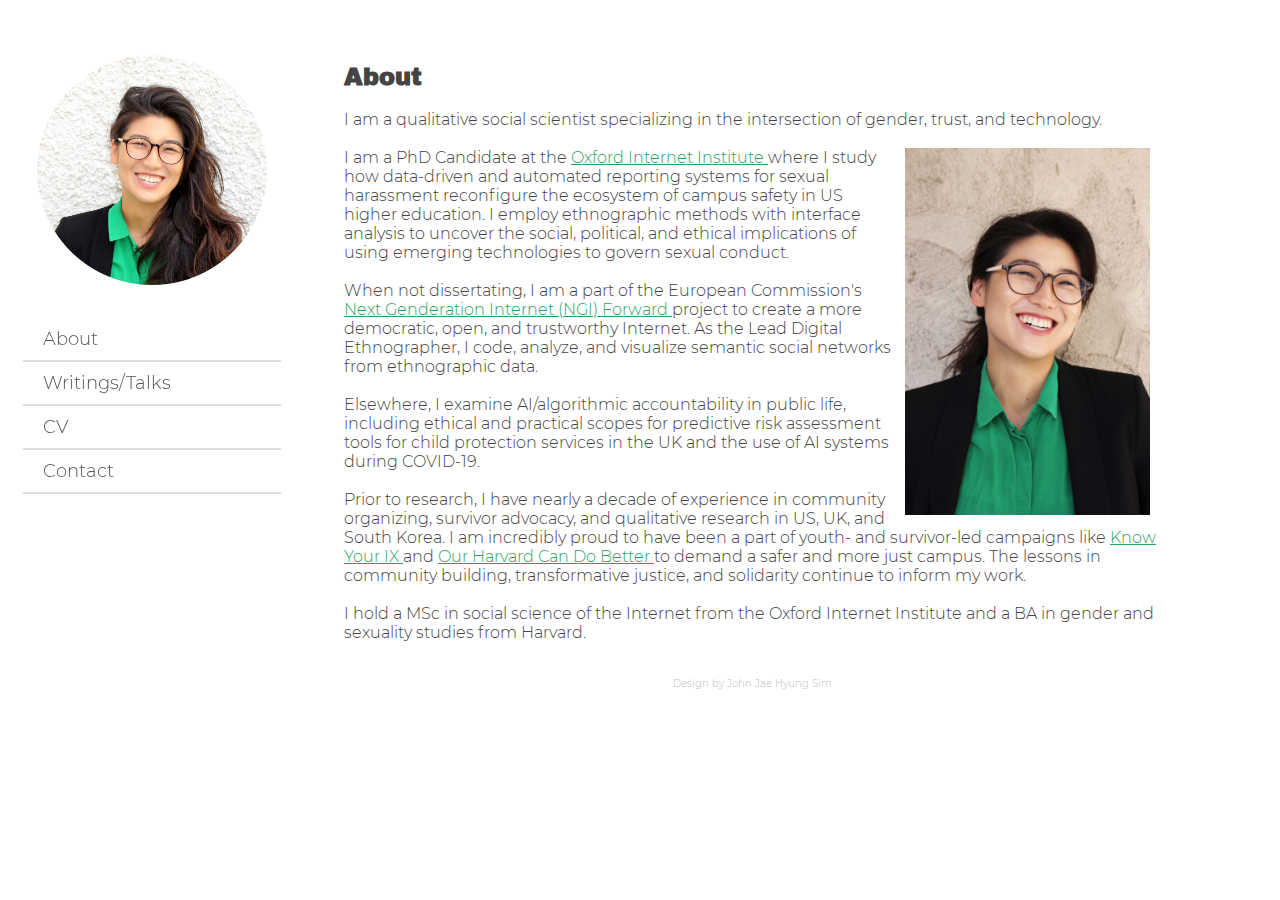
==== bio/bio.html @ 4dfbed76 "update_bio.html" ====
<!DOCTYPE html>
<html>

<head>  
	<meta name="viewport" content="width=device-width, initial-scale=1">
	<link rel="stylesheet" href="../tc-style.css">
	<link rel="stylesheet" href="../fonts/font-awesome-4.7.0/css/font-awesome.min.css">

	<!-- Viewport Setting -->
	<meta name="viewport" content="width=device-width, initial-scale=1.0">


	<!-- External Link Thumbnail Info -->
	<meta property="og:image"       content="../photos/Portrait_NH_Light_FilterY1_landscape.jpg" />
	<meta property="og:type"        content="website" />
	<meta property="og:url"         content="https://www.katejsim.com" />
	<meta property="og:title"       content="Kate J. Sim - research in gender, technology, and trust" />
	<meta property="og:description" content="Professional website of Kate J. Sim." />


	<title> Kate Sim - Bio </title>
</head>

	<script>
		function extendNav() {
			var x = document.getElementById("menu");
			if (x.className === "navlinks") {
				x.className += " responsive";
			}
			else {
				x.className = "navlinks";
			}
		}

	</script>



<body>


<div class="container">

	<div class="row">
		<div class="column sidebar sticky">
			<div class="row nav" id="profile">
				<a href="../index.html">
					<img src="../photos/profile.png" class="navprofile">
				</a>
			</div>

			<div class="row nav" id="navigation">
				<ul class="navlinks" id="menu">
					<li class="icon"> <a href="javascript:void(0);" onclick="extendNav()">
							<i class="fa fa-bars"></i></a></li>
					<li> <a href="./bio.html">About</a></li>
					<li> <a href="../writing/writing_talks.html">Writings/Talks</a></li>
					<li> <a href="../cv/currvit.html">CV</a></li>
					<li> <a href="../contact/contact.html">Contact</a></li>
				</ul>
			</div>
		</div>

		<div class="column contentframe">
			<div class="row tbody" id="text-body">
				<h2> About </h2>
				      <p> 
					I am a qualitative social scientist specializing in the 
					intersection of gender, trust, and technology. <br><br>

					<img  src="../photos/Portrait_NH_Light_FilterY1.jpg" 
					      id="light-portrait"
					      align="right"
					      class="midtextimg">
					
					I am a PhD Candidate at the <a href="https://www.oii.ox.ac.uk/" target="_blank"> Oxford Internet Institute </a>
					where I study how data-driven and automated reporting 
					systems for sexual harassment reconfigure the ecosystem
					of campus safety in US higher education. I employ 
					ethnographic methods with interface analysis to uncover
					the social, political, and ethical implications of
					using emerging technologies to govern sexual conduct. <br><br>
					
					When not dissertating, I am a part of the European Commission's 
					<a href="https://research.ngi.eu/about/" target="_blank"> Next Genderation Internet (NGI) Forward </a> 
					project to create a more democratic, open, and trustworthy Internet. 
					As the Lead Digital Ethnographer, I code, analyze, and visualize semantic
					social networks from ethnographic data. <br><br>
					
					Elsewhere, I examine AI/algorithmic accountability in public life,
					including ethical and practical scopes for predictive risk 
					assessment tools for child protection services in the UK
					and the use of AI systems during COVID-19. <br><br>
				     
					Prior to research, I have nearly a decade of experience
					in community organizing, survivor advocacy, and qualitative 
					research in US, UK, and South Korea. I am incredibly proud 
					to have been a part of youth- and survivor-led campaigns like 
					<a href="https://www.knowyourix.org" target="_blank">
					  Know Your IX </a> and 
					<a href="https://www.huffingtonpost.co.uk/2014/04/03/harvard-sexual-assault-complaint_n_5080708.html" target="_blank">
					  Our Harvard Can Do Better </a> to demand a safer 
					and more just campus. The lessons in community building, 
					transformative justice, and solidarity continue
					to inform my work.<br><br>
					
					I hold a MSc in social science of the Internet 
					from the Oxford Internet Institute and a BA in 
					gender and sexuality studies from Harvard. <br><br>
				      </p>			
			</div>
			<div class="row footer">
				Design by John Jae Hyung Sim
			</div>
		</div>


	</div>

</div>






</body>
</html>
---- tc-style.css ----
/* Style sheet for Kate's professional website */

/* Color Palette:
		#a0acb2
		#f7f6f7
		#d1d7ad
		#2ca361
		#3a4218		*/

/* Fonts */
@font-face {
	font-family: "archivo_black";
	src: url('./fonts/Archivo_Black/ArchivoBlack-Regular.ttf') format('truetype');
}

@font-face {
	font-family: "montserrat";
	src: url('./fonts/Montserrat/Montserrat-Light.ttf') format('truetype');
}

@font-face {
	font-family: "raleway";
	src: url('./fonts/Raleway/static/Raleway-Light.ttf') format('truetype');
}

/* Format containers */

.container {
	width: auto;
	max-width: 1200px;
	height: auto;
	margin: 0px;
	padding: 0px;
	border: 0px;
}

.row {
	width: 100%;
	padding: 0px;
	margin: 0px;
	border: 0px;
}

.row:after {
	content: "";
	display: table;
	clear: both;
}

.column {
	float: left;
	padding: 0px;
	margin: 0px;
	border: 0px;
}


.sidebar {
	width: 24%;
	max-width: 288px;
	min-height: 460px;/*
	border-style: solid;
	border-color: #ddd;
	border-width: 2px;*/
	position: fixed;
	font-family: montserrat;
}

.contentframe {
	width: 68%;
	min-height: 460px;
	position: relative;
	left: 25%;
	padding: 3%;	/*
	border-style: solid;
	border-color: red;
	border-width: 2px;*/
}

.footer {
	height: 30px;
	text-align: center;
	font-family: montserrat;
	font-size: 10px;
	color: #bbb;
}




/* Sidebar Contents */
.nav {
	align-content: center;
}

.nav .icon {
	display: none;
}

.navprofile {
	width: 80%;
	margin: 10%;
	margin-top: 47px;
}

ul.navlinks {
	list-style-type: none;
	margin: 0;
	padding: 0;
}

ul.navlinks li a {
	display: block;
	text-decoration: none;
	padding: 10px;
	padding-left: 20px;
	color: #555;
	font-size: 18px;
	border-style: solid;
	border-width: 0px 0px 2px 0px;
	border-color: #ddd;
	margin-left: 15px;
	margin-right: 15px;
}

ul.navlinks li a:hover {
	color: #2ca361;
}


/* Body Content */
.tbody h1 {
	font-family: archivo_black;
	color: #444;
	font-size: 2.5em;
}

.tbody h2 {
	font-family: archivo_black;
	color: #444;
}

.tbody h3 {
	font-family: archivo_black;
	color: #444;
}

.tbody p {
	font-family: "montserrat";
	color: #444;
}

.tbody p a {
	color: #2ca361;
}

img.midtextimg {
	width: 30%;
	margin: 10px;
	margin-top: 0px;
}

.tbody ul {
	list-style-type: none;
	font-family: "montserrat";
	color: #444;
}

.tbody ul li {
	padding-left: 1.5em;
	text-indent: -1.5em;
}






/* Mobile Response */
@media screen and (max-width: 780px) {
	.sidebar {
		width: 95%;
		max-width: 780px;
		min-height: 400px;
		z-index: 2;
	}

	.navprofile {
		width: 200px;
		align: center;
		margin: 25px auto 25px auto;
		display: block;
	}


	ul.navlinks li a {
		text-align: center;
		font-size: 15px;
	}

	ul.navlinks li {
		display: none;
	}
	ul.navlinks li.icon {
		display: block;
	}
	
	ul.navlinks.responsive {
		position: relative;
	}
	ul.navlinks.responsive li.icon {
		position: relative;
	}
	ul.navlinks.responsive li {
		float: none;
		display: block;
		text-align: center;
	}
	ul.navlinks.responsive li a {
		background-color: #fff;
	}


	.contentframe {
		width: 93%;
		position: fixed;
		left: 0;
		top: 300px;
		z-index: 1;
		overflow: scroll;
		display: block;
		max-height: 60%;
	}

	.column:after {
		content: "";
		display: table;
		clear: both;
	}

	.footer {
		position: fixed;
		bottom: 0px;
		background-color: #fff;
		z-index: 2;
	}

	.tbody {
		padding-bottom: 15px;
	}

	.tbody h2:first-child {
		margin-top: 0px;
	}
}
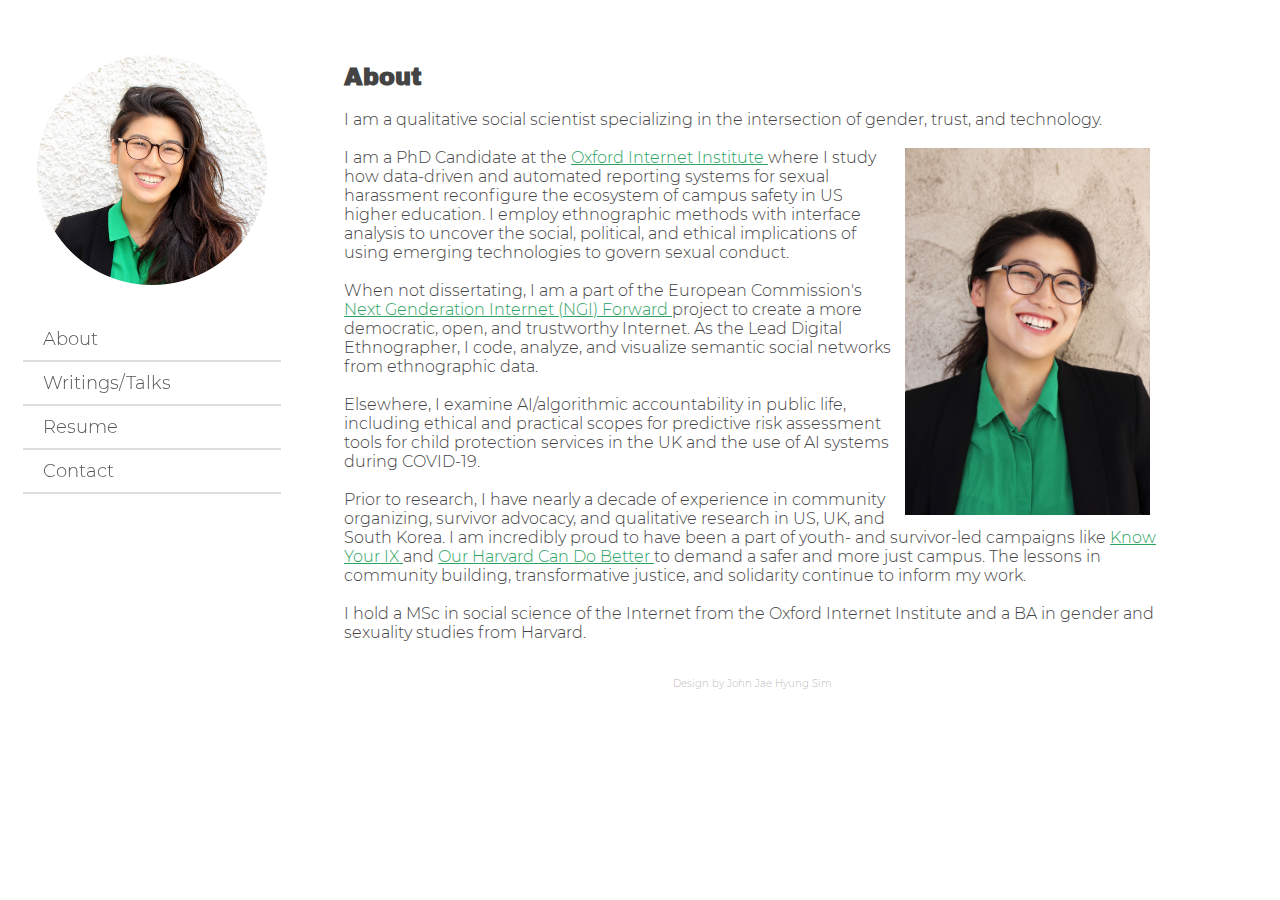
==== commit 76a3ca48: "Update bio.html" ====
--- a/bio/bio.html
+++ b/bio/bio.html
@@ -55,7 +55,7 @@
 							<i class="fa fa-bars"></i></a></li>
 					<li> <a href="./bio.html">About</a></li>
 					<li> <a href="../writing/writing_talks.html">Writings/Talks</a></li>
-					<li> <a href="../cv/currvit.html">CV</a></li>
+					<li> <a href="../cv/currvit.html">Resume</a></li>
 					<li> <a href="../contact/contact.html">Contact</a></li>
 				</ul>
 			</div>
--- a/tc-style.css
+++ b/tc-style.css
@@ -182,7 +182,7 @@
 	.sidebar {
 		width: 95%;
 		max-width: 780px;
-		min-height: 400px;
+		min-height: 300px;
 		z-index: 2;
 	}
 
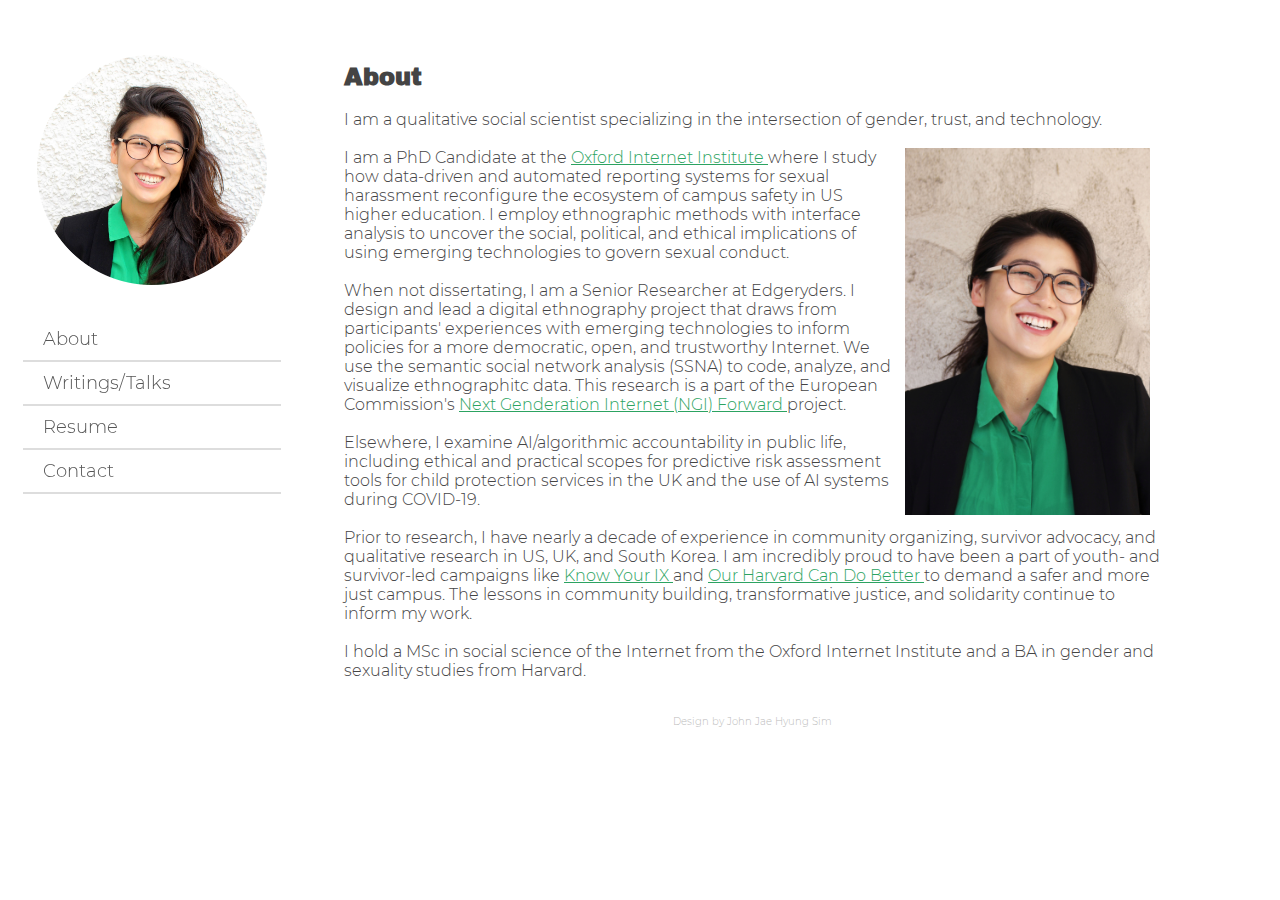
==== commit 17a7d71c: "Update bio.html" ====
--- a/bio/bio.html
+++ b/bio/bio.html
@@ -18,7 +18,7 @@
 	<meta property="og:description" content="Professional website of Kate J. Sim." />
 
 
-	<title> Kate Sim - Bio </title>
+	<title> Kate J. Sim </title>
 </head>
 
 	<script>
@@ -81,11 +81,15 @@
 					the social, political, and ethical implications of
 					using emerging technologies to govern sexual conduct. <br><br>
 					
-					When not dissertating, I am a part of the European Commission's 
+					When not dissertating, I am a Senior Researcher at Edgeryders. 
+					I design and lead a digital ethnography project that draws from 
+					participants' experiences with emerging technologies to inform 
+					policies for a more democratic, open, and trustworthy Internet.
+					We use the semantic social network analysis (SSNA) to code, analyze, 
+					and visualize ethnographitc data. This research is a part of the 
+				        European Commission's 
 					<a href="https://research.ngi.eu/about/" target="_blank"> Next Genderation Internet (NGI) Forward </a> 
-					project to create a more democratic, open, and trustworthy Internet. 
-					As the Lead Digital Ethnographer, I code, analyze, and visualize semantic
-					social networks from ethnographic data. <br><br>
+					project. <br><br>
 					
 					Elsewhere, I examine AI/algorithmic accountability in public life,
 					including ethical and practical scopes for predictive risk 
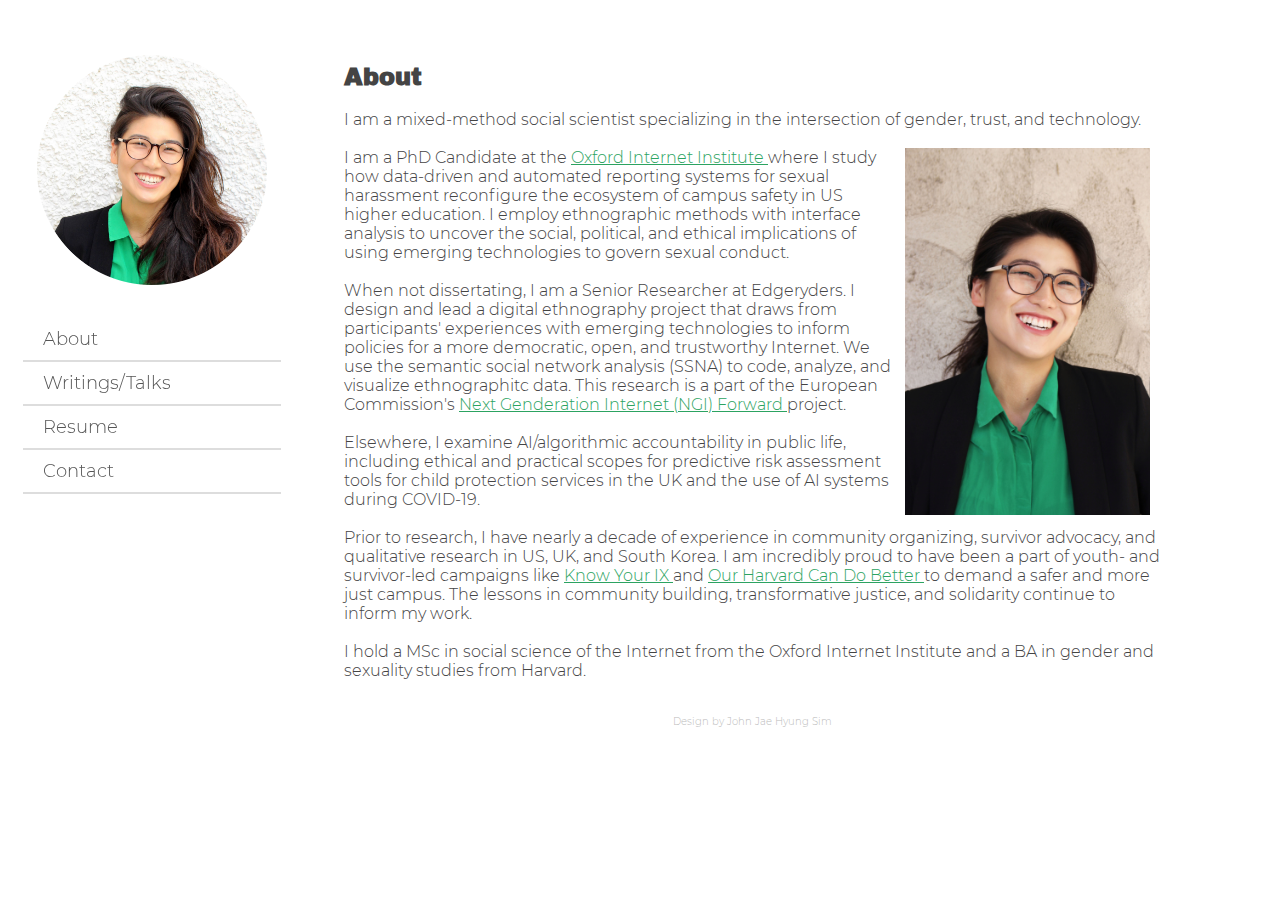
==== commit 0a33cee0: "Update bio.html" ====
--- a/bio/bio.html
+++ b/bio/bio.html
@@ -65,7 +65,7 @@
 			<div class="row tbody" id="text-body">
 				<h2> About </h2>
 				      <p> 
-					I am a qualitative social scientist specializing in the 
+					I am a mixed-method social scientist specializing in the 
 					intersection of gender, trust, and technology. <br><br>
 
 					<img  src="../photos/Portrait_NH_Light_FilterY1.jpg" 
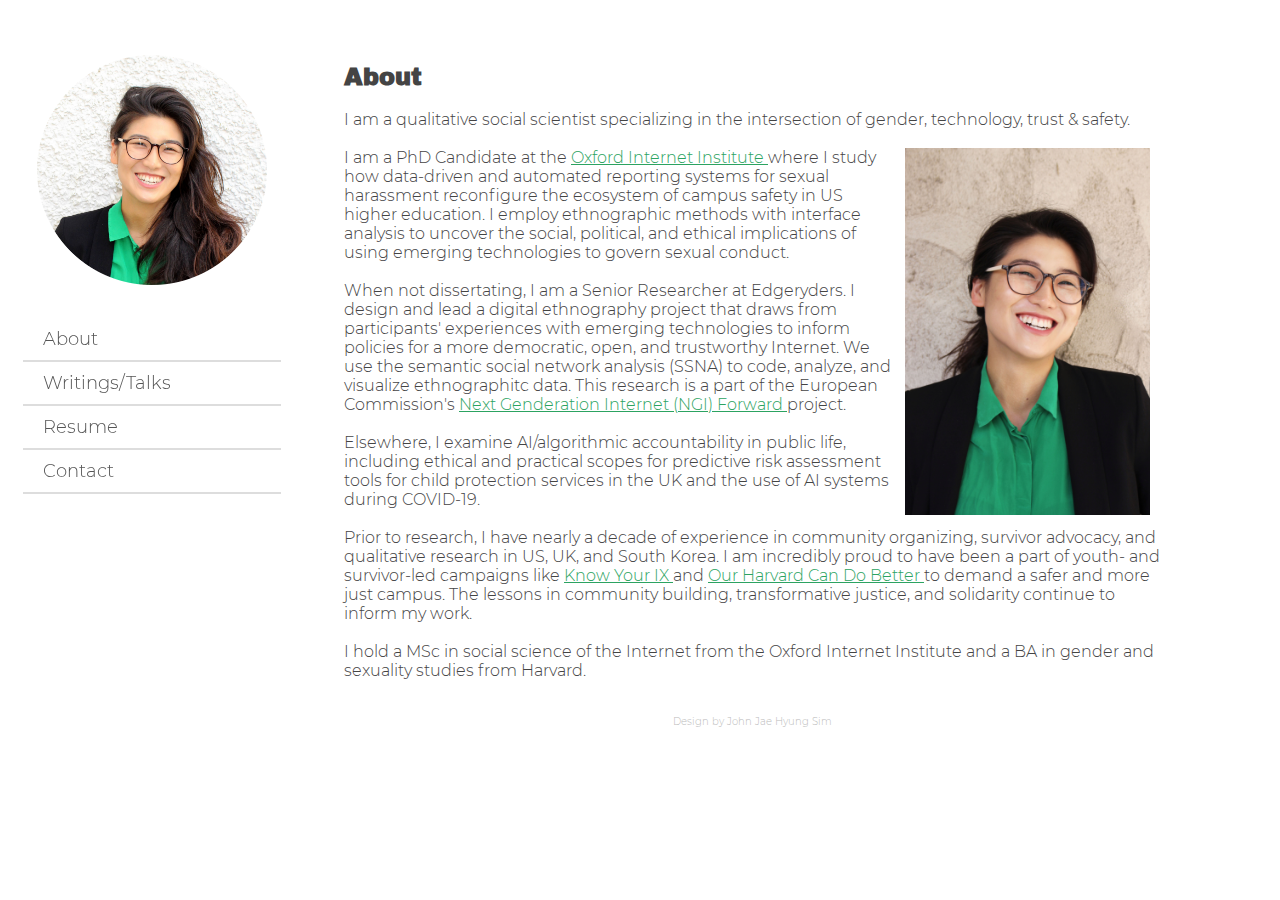
==== commit e1a4cf40: "Update bio.html" ====
--- a/bio/bio.html
+++ b/bio/bio.html
@@ -14,7 +14,7 @@
 	<meta property="og:image"       content="../photos/Portrait_NH_Light_FilterY1_landscape.jpg" />
 	<meta property="og:type"        content="website" />
 	<meta property="og:url"         content="https://www.katejsim.com" />
-	<meta property="og:title"       content="Kate J. Sim - research in gender, technology, and trust" />
+	<meta property="og:title"       content="Kate J. Sim - research in gender, technology, trust & safety" />
 	<meta property="og:description" content="Professional website of Kate J. Sim." />
 
 
@@ -65,8 +65,8 @@
 			<div class="row tbody" id="text-body">
 				<h2> About </h2>
 				      <p> 
-					I am a mixed-method social scientist specializing in the 
-					intersection of gender, trust, and technology. <br><br>
+					I am a qualitative social scientist specializing in the 
+					intersection of gender, technology, trust & safety. <br><br>
 
 					<img  src="../photos/Portrait_NH_Light_FilterY1.jpg" 
 					      id="light-portrait"
--- a/tc-style.css
+++ b/tc-style.css
@@ -151,7 +151,7 @@
 	color: #444;
 }
 
-.tbody p a {
+.tbody a {
 	color: #2ca361;
 }
 
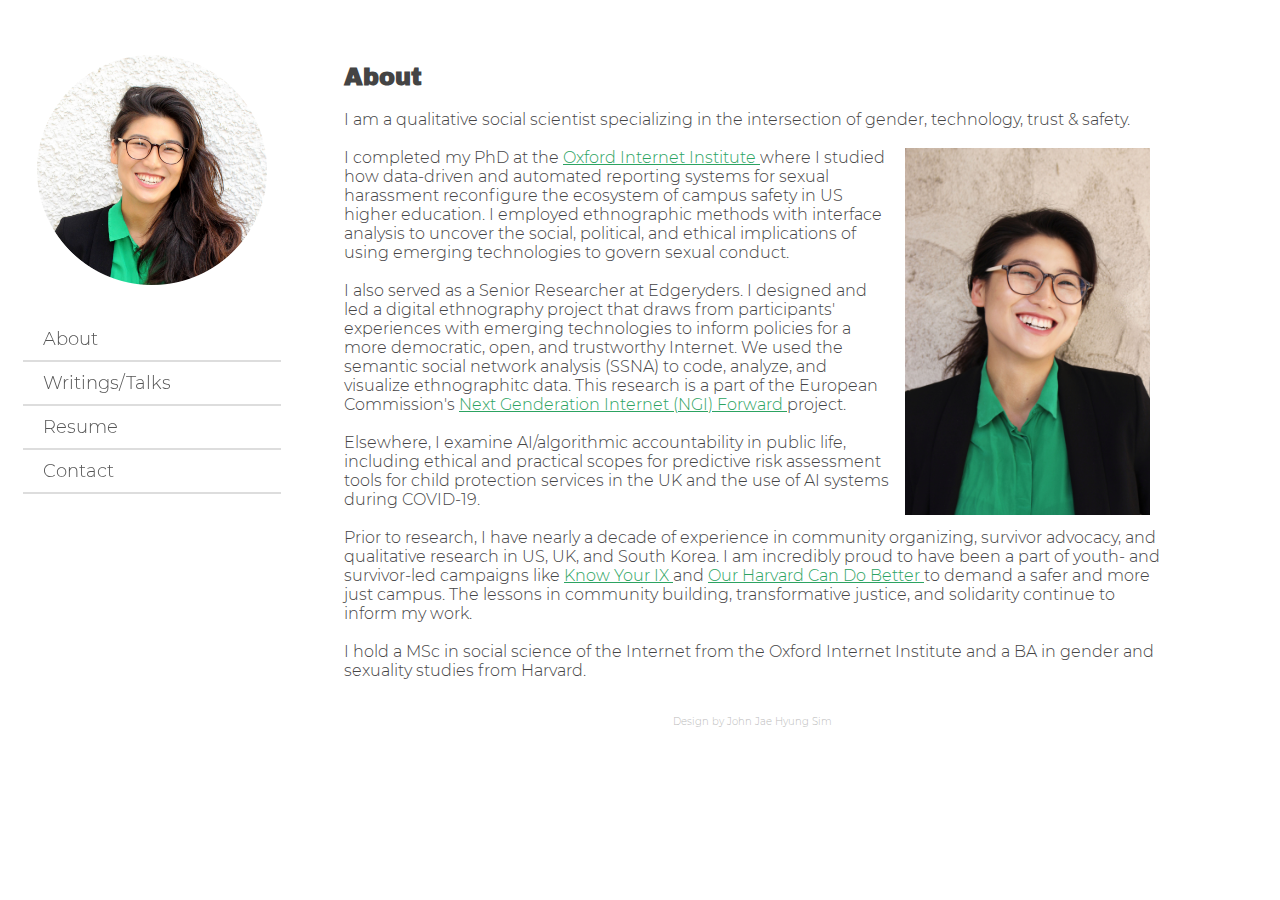
==== commit 9f325ea8: "Update bio.html" ====
--- a/bio/bio.html
+++ b/bio/bio.html
@@ -73,19 +73,19 @@
 					      align="right"
 					      class="midtextimg">
 					
-					I am a PhD Candidate at the <a href="https://www.oii.ox.ac.uk/" target="_blank"> Oxford Internet Institute </a>
-					where I study how data-driven and automated reporting 
+					I completed my PhD at the <a href="https://www.oii.ox.ac.uk/" target="_blank"> Oxford Internet Institute </a>
+					where I studied how data-driven and automated reporting 
 					systems for sexual harassment reconfigure the ecosystem
-					of campus safety in US higher education. I employ 
+					of campus safety in US higher education. I employed 
 					ethnographic methods with interface analysis to uncover
 					the social, political, and ethical implications of
 					using emerging technologies to govern sexual conduct. <br><br>
 					
-					When not dissertating, I am a Senior Researcher at Edgeryders. 
-					I design and lead a digital ethnography project that draws from 
+					I also served as a Senior Researcher at Edgeryders. 
+					I designed and led a digital ethnography project that draws from 
 					participants' experiences with emerging technologies to inform 
 					policies for a more democratic, open, and trustworthy Internet.
-					We use the semantic social network analysis (SSNA) to code, analyze, 
+					We used the semantic social network analysis (SSNA) to code, analyze, 
 					and visualize ethnographitc data. This research is a part of the 
 				        European Commission's 
 					<a href="https://research.ngi.eu/about/" target="_blank"> Next Genderation Internet (NGI) Forward </a> 
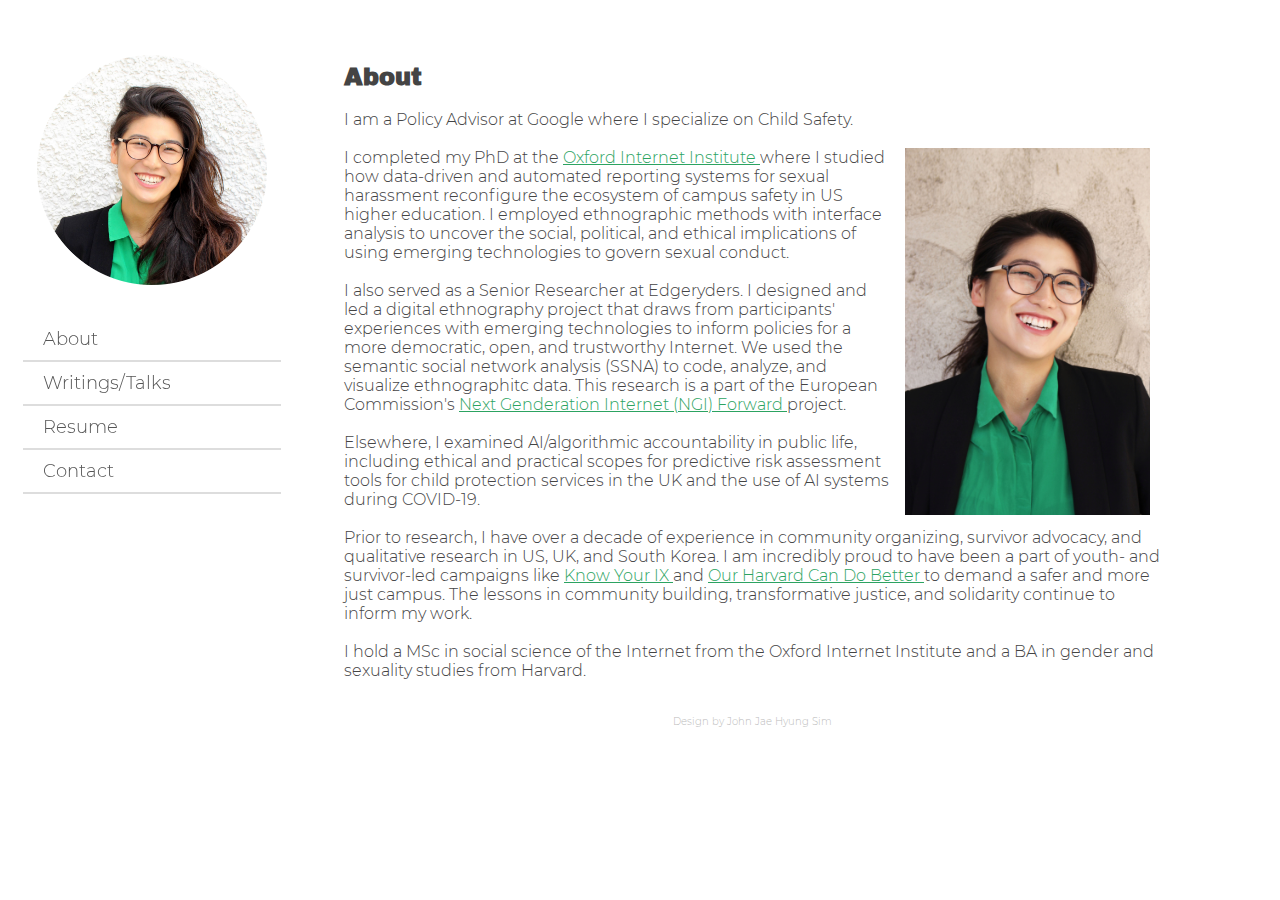
==== commit 44c4fa20: "Update bio.html" ====
--- a/bio/bio.html
+++ b/bio/bio.html
@@ -65,8 +65,7 @@
 			<div class="row tbody" id="text-body">
 				<h2> About </h2>
 				      <p> 
-					I am a qualitative social scientist specializing in the 
-					intersection of gender, technology, trust & safety. <br><br>
+					I am a Policy Advisor at Google where I specialize on Child Safety. <br><br>
 
 					<img  src="../photos/Portrait_NH_Light_FilterY1.jpg" 
 					      id="light-portrait"
@@ -91,12 +90,12 @@
 					<a href="https://research.ngi.eu/about/" target="_blank"> Next Genderation Internet (NGI) Forward </a> 
 					project. <br><br>
 					
-					Elsewhere, I examine AI/algorithmic accountability in public life,
+					Elsewhere, I examined AI/algorithmic accountability in public life,
 					including ethical and practical scopes for predictive risk 
 					assessment tools for child protection services in the UK
 					and the use of AI systems during COVID-19. <br><br>
 				     
-					Prior to research, I have nearly a decade of experience
+					Prior to research, I have over a decade of experience
 					in community organizing, survivor advocacy, and qualitative 
 					research in US, UK, and South Korea. I am incredibly proud 
 					to have been a part of youth- and survivor-led campaigns like 
